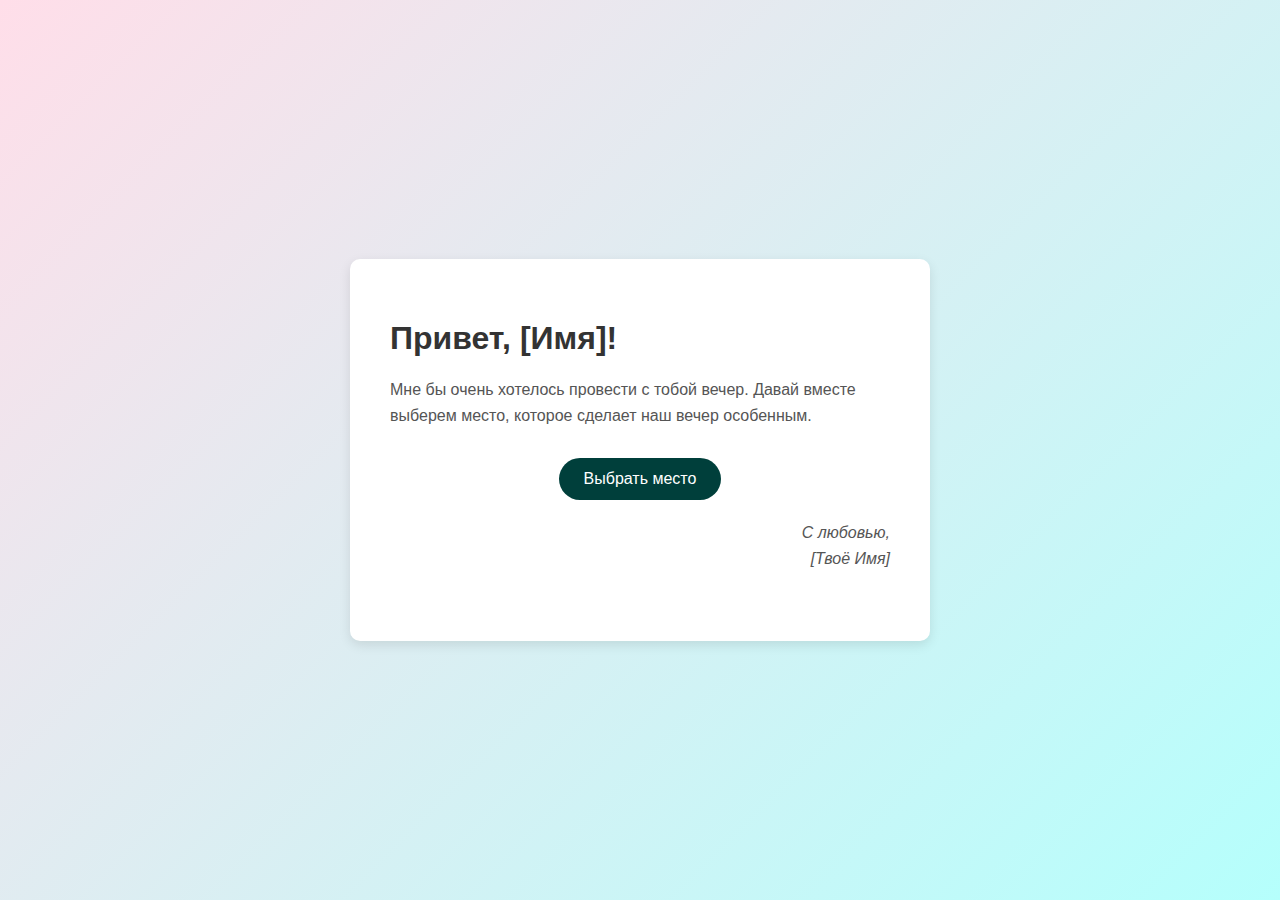
==== index.html @ 578a1b65 "first commit" ====
<!DOCTYPE html>
<html lang="ru">
<head>
    <meta charset="UTF-8">
    <meta name="viewport" content="width=device-width, initial-scale=1.0">
    <title>Приглашение на свидание</title>
    <link rel="stylesheet" href="styles.css">
</head>
<body>
<div class="letter-container">
    <div class="letter">
        <h1>Привет, [Имя]!</h1>
        <p>
            Мне бы очень хотелось провести с тобой вечер. Давай вместе выберем место, которое сделает наш вечер особенным.
        </p>
        <button id="choosePlaceBtn" class="button">Выбрать место</button>
        <p class="signature">
            С любовью,<br>
            [Твоё Имя]
        </p>
    </div>
</div>

<!-- Скрипт для кнопки -->
<script>
    document.getElementById('choosePlaceBtn').addEventListener('click', function() {
        window.location.href = 'choose_place.html';
    });
</script>
</body>
</html>
---- styles.css ----
/* Общие стили для всех страниц */

body {
    margin: 0;
    padding: 0;
    font-family: 'Arial', sans-serif;
    background: linear-gradient(135deg, #FFDEE9, #B5FFFC);
    min-height: 100vh;
    display: flex;
    justify-content: center;
    align-items: center;
}

.container {
    background: rgba(255, 255, 255, 0.95);
    padding: 40px;
    border-radius: 15px;
    box-shadow: 0 8px 16px rgba(0,0,0,0.2);
    text-align: center;
    max-width: 900px;
    width: 90%;
}

h1 {
    color: #FF69B4;
    font-size: 2.5em;
    margin-bottom: 30px;
}

p {
    color: #555;
    font-size: 1.2em;
    margin-bottom: 20px;
}

ul {
    list-style-type: none;
    padding: 0;
    color: #555;
    text-align: left;
    display: inline-block;
}

button {
    background-color: #FF69B4;
    border: none;
    color: white;
    padding: 15px 30px;
    text-align: center;
    font-size: 1em;
    border-radius: 50px;
    cursor: pointer;
    transition: background-color 0.3s, transform 0.3s;
}

button:hover {
    background-color: #FF1493;
    transform: scale(1.05);
}

/* Стили для страницы выбора развлечений без изображений */

.tiles {
    display: flex;
    flex-wrap: wrap;
    justify-content: center;
    gap: 20px;
    margin-bottom: 30px;
}

.tile {
    background: #FFF0F5;
    border: 2px solid #FFB6C1;
    border-radius: 10px;
    width: 250px;
    height: 150px;
    cursor: pointer;
    box-shadow: 0 4px 8px rgba(0,0,0,0.2);
    transition: transform 0.3s, box-shadow 0.3s, background-color 0.3s;
    display: flex;
    align-items: center;
    justify-content: center;
    text-decoration: none; /* Убираем подчеркивание для ссылок */
}

.tile:hover {
    transform: translateY(-10px);
    box-shadow: 0 12px 24px rgba(0,0,0,0.3);
    background-color: #FFE4E1;
}

.tile-content {
    padding: 10px;
}

.tile h2 {
    color: #FF1493;
    margin: 0;
    font-size: 1.2em;
    text-align: center;
}

/* Стили для кнопки "Назад" */

.back-button {
    background-color: #555;
    border: none;
    color: white;
    padding: 10px 20px;
    text-align: center;
    font-size: 0.9em;
    border-radius: 30px;
    cursor: pointer;
    transition: background-color 0.3s, transform 0.3s;
}

.back-button:hover {
    background-color: #333;
    transform: scale(1.05);
}

/* Стили для страницы "Mathilde" */

.carousel {
    position: relative;
    max-width: 800px;
    margin: 0 auto 30px auto;
}

.slides {
    position: relative;
    overflow: hidden;
    border-radius: 10px;
}

.slide {
    display: none;
}

.slide.active {
    display: block;
}

.slide img {
    width: 100%;
    height: auto;
    border-radius: 10px;
}

/* Кнопки навигации */
.prev, .next {
    cursor: pointer;
    position: absolute;
    top: 50%;
    width: auto;
    padding: 16px;
    margin-top: -22px;
    color: white;
    font-weight: bold;
    font-size: 24px;
    border-radius: 0 3px 3px 0;
    user-select: none;
    background-color: rgba(0,0,0,0.5);
    transition: background-color 0.3s;
}

.next {
    right: 0;
    border-radius: 3px 0 0 3px;
}

.prev:hover, .next:hover {
    background-color: rgba(0,0,0,0.8);
}

.cafe-description h2 {
    color: #FF69B4;
    margin-top: 20px;
    margin-bottom: 10px;
}

/* Медиа-запросы для планшетов */
@media (max-width: 768px) {
    .container {
        padding: 30px;
    }

    h1 {
        font-size: 2em;
    }

    .tile {
        width: 45%;
        height: 130px;
    }

    button, .back-button {
        padding: 12px 25px;
        font-size: 0.95em;
    }

    .cafe-details {
        flex-direction: column;
    }

    .cafe-image, .cafe-description {
        width: 100%;
    }
}

/* Медиа-запросы для смартфонов */
@media (max-width: 480px) {
    .container {
        padding: 20px;
    }

    h1 {
        font-size: 1.8em;
    }

    .tiles {
        flex-direction: column;
        align-items: center;
    }

    .tile {
        width: 80%;
        height: 120px;
    }

    button, .back-button {
        width: 100%;
        padding: 12px 0;
        font-size: 1em;
        border-radius: 30px;
    }

    .cafe-details {
        flex-direction: column;
    }

    .cafe-image, .cafe-description {
        width: 100%;
    }

    .cafe-image {
        height: auto;
    }

    .prev, .next {
        font-size: 18px;
        padding: 12px;
    }
}

/* Стили для минималистичного письма */


.letter {
    background-color: #ffffff;
    padding: 40px;
    border-radius: 10px;
    max-width: 500px;
    width: 90%;
    box-shadow: 0 4px 12px rgba(0,0,0,0.1);
    text-align: left;
    font-family: 'Helvetica Neue', Helvetica, Arial, sans-serif;
}

.letter h1 {
    font-size: 2em;
    color: #333;
    margin-bottom: 20px;
}

.letter p {
    font-size: 1em;
    color: #555;
    line-height: 1.6;
    margin-bottom: 30px;
}

.signature {
    font-size: 1em;
    color: #333;
    margin-top: 20px;
    text-align: right;
    font-style: italic;
}

/* Стили для кнопки */
.button {
    display: block;
    background-color: #003f3b;
    color: white;
    padding: 12px 25px;
    font-size: 1em;
    border: none;
    border-radius: 25px;
    cursor: pointer;
    transition: background-color 0.3s, transform 0.3s;
    text-align: center;
    margin: 0 auto;
}

.button:hover {
    background-color: #45a049;
    transform: scale(1.05);
}
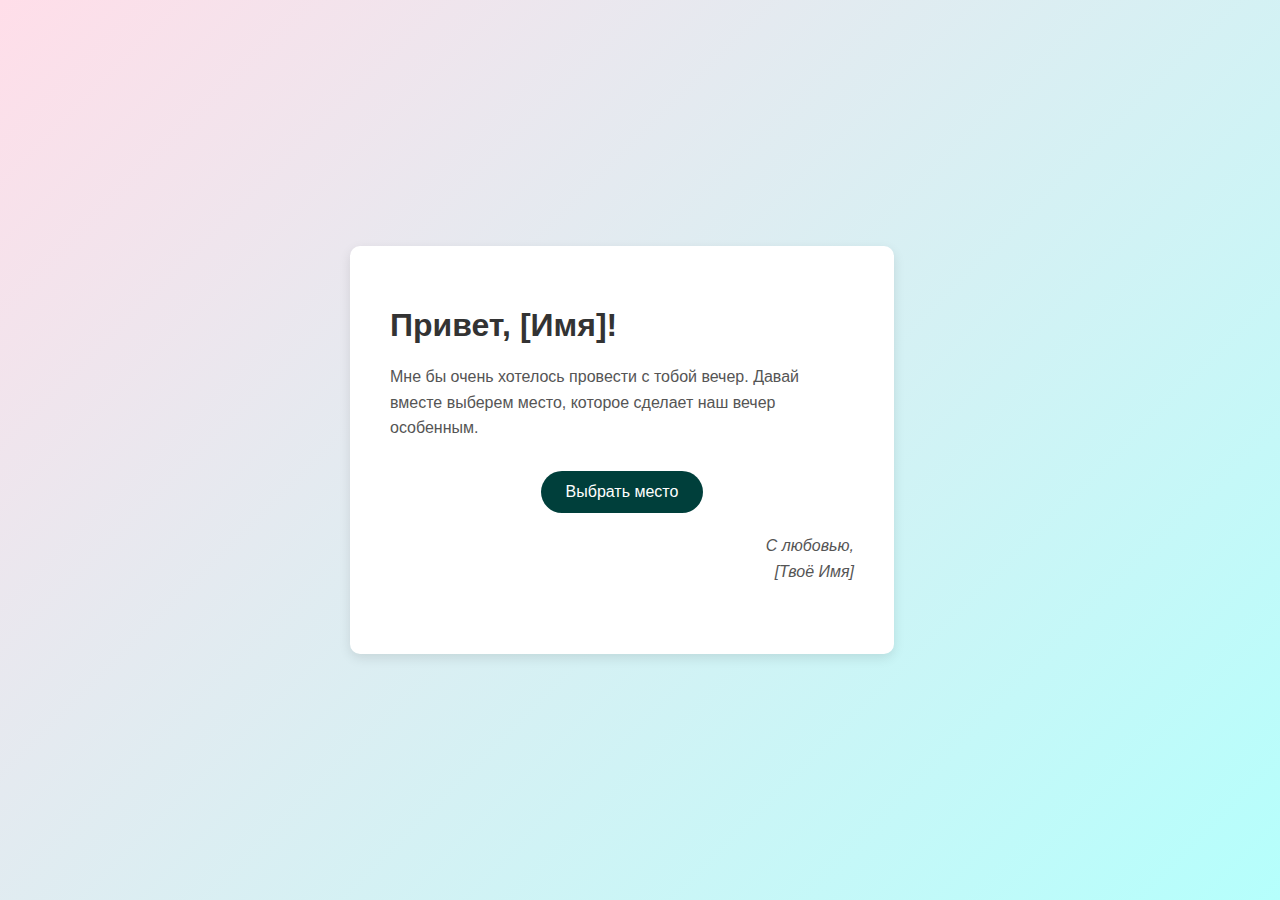
==== commit 29a64a1c: "Изменил стили, добавил отдельные стили для каждой страницы для удобной работы" ====
--- a/index.html
+++ b/index.html
@@ -4,7 +4,7 @@
     <meta charset="UTF-8">
     <meta name="viewport" content="width=device-width, initial-scale=1.0">
     <title>Приглашение на свидание</title>
-    <link rel="stylesheet" href="styles.css">
+    <link rel="stylesheet" href="styles/index.css">
 </head>
 <body>
 <div class="letter-container">
--- a/styles/index.css
+++ b/styles/index.css
@@ -0,0 +1,65 @@
+/* Стили для минималистичного письма */
+
+
+.letter {
+    background-color: #ffffff;
+    padding: 40px;
+    border-radius: 10px;
+    max-width: 500px;
+    width: 80%;
+    box-shadow: 0 4px 12px rgba(0,0,0,0.1);
+    text-align: left;
+    font-family: 'Helvetica Neue', Helvetica, Arial, sans-serif;
+}
+
+.letter h1 {
+    font-size: 2em;
+    color: #333;
+    margin-bottom: 20px;
+}
+
+.letter p {
+    font-size: 1em;
+    color: #555;
+    line-height: 1.6;
+    margin-bottom: 30px;
+}
+
+.signature {
+    font-size: 1em;
+    color: #333;
+    margin-top: 20px;
+    text-align: right;
+    font-style: italic;
+}
+
+/* Стили для кнопки */
+.button {
+    display: block;
+    background-color: #003f3b;
+    color: white;
+    padding: 12px 25px;
+    font-size: 1em;
+    border: none;
+    border-radius: 25px;
+    cursor: pointer;
+    transition: background-color 0.3s, transform 0.3s;
+    text-align: center;
+    margin: 0 auto;
+}
+
+.button:hover {
+    background-color: #45a049;
+    transform: scale(1.05);
+}
+
+body {
+    margin: 0;
+    padding: 0;
+    font-family: 'Arial', sans-serif;
+    background: linear-gradient(135deg, #FFDEE9, #B5FFFC);
+    min-height: 100vh;
+    display: flex;
+    justify-content: center;
+    align-items: center;
+}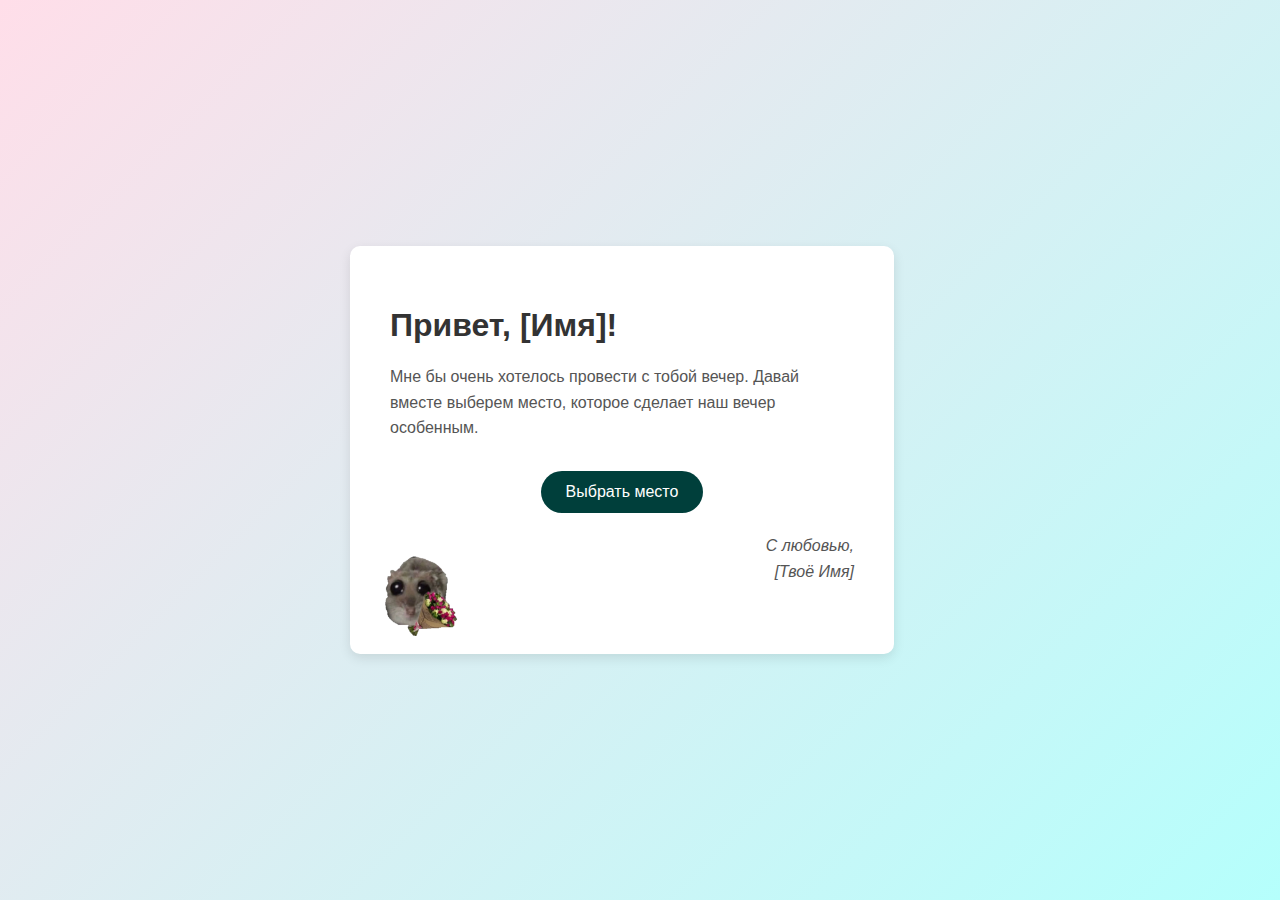
==== commit eeb82e5b: "Исправил недочеты с фотками в экшнах, добавил мемы хамстера и дикаприо." ====
--- a/index.html
+++ b/index.html
@@ -11,19 +11,21 @@
     <div class="letter">
         <h1>Привет, [Имя]!</h1>
         <p>
-            Мне бы очень хотелось провести с тобой вечер. Давай вместе выберем место, которое сделает наш вечер особенным.
+            Мне бы очень хотелось провести с тобой вечер. Давай вместе выберем место, которое сделает наш вечер
+            особенным.
         </p>
         <button id="choosePlaceBtn" class="button">Выбрать место</button>
         <p class="signature">
             С любовью,<br>
             [Твоё Имя]
         </p>
+        <img src="images/hamster.png" alt="Hamster" class="hamster-image">
     </div>
 </div>
 
 <!-- Скрипт для кнопки -->
 <script>
-    document.getElementById('choosePlaceBtn').addEventListener('click', function() {
+    document.getElementById('choosePlaceBtn').addEventListener('click', function () {
         window.location.href = 'choose_place.html';
     });
 </script>
--- a/styles/index.css
+++ b/styles/index.css
@@ -62,4 +62,16 @@
     display: flex;
     justify-content: center;
     align-items: center;
-}+}
+
+.letter {
+    position: relative; /* Позволяет позиционировать элементы внутри контейнера */
+}
+
+.hamster-image {
+    position: absolute; /* Позволяет разместить изображение в углу */
+    top: 310px; /* Устанавливает верхний отступ */
+    left: 30px; /* Устанавливает левый отступ */
+    width: 80px; /* Устанавливает ширину изображения, при необходимости измените */
+    height: auto; /* Сохраняет пропорции изображения */
+}
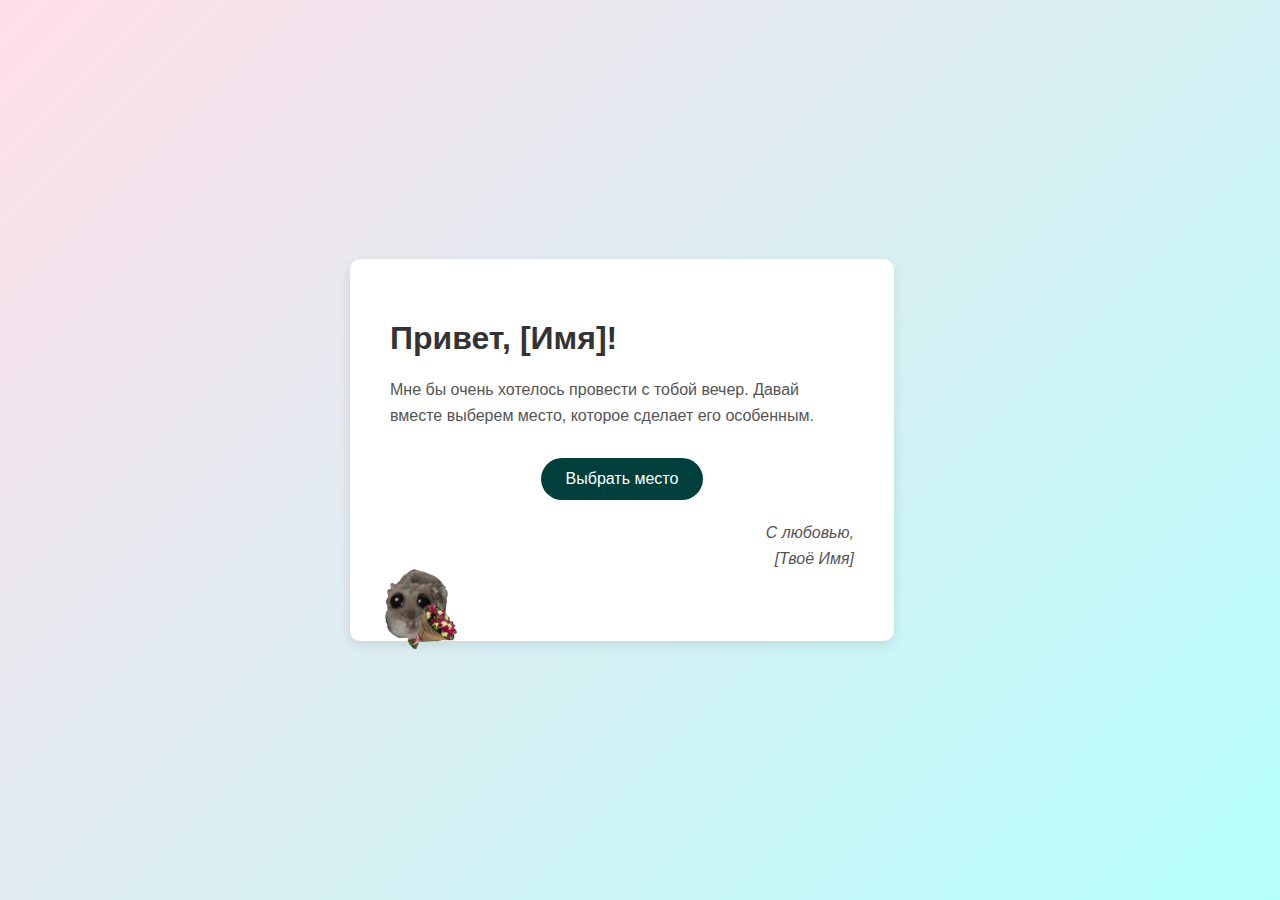
==== commit b4346b65: "Добавил фотки для каждой страницы и карусели" ====
--- a/index.html
+++ b/index.html
@@ -11,7 +11,7 @@
     <div class="letter">
         <h1>Привет, [Имя]!</h1>
         <p>
-            Мне бы очень хотелось провести с тобой вечер. Давай вместе выберем место, которое сделает наш вечер
+            Мне бы очень хотелось провести с тобой вечер. Давай вместе выберем место, которое сделает его
             особенным.
         </p>
         <button id="choosePlaceBtn" class="button">Выбрать место</button>
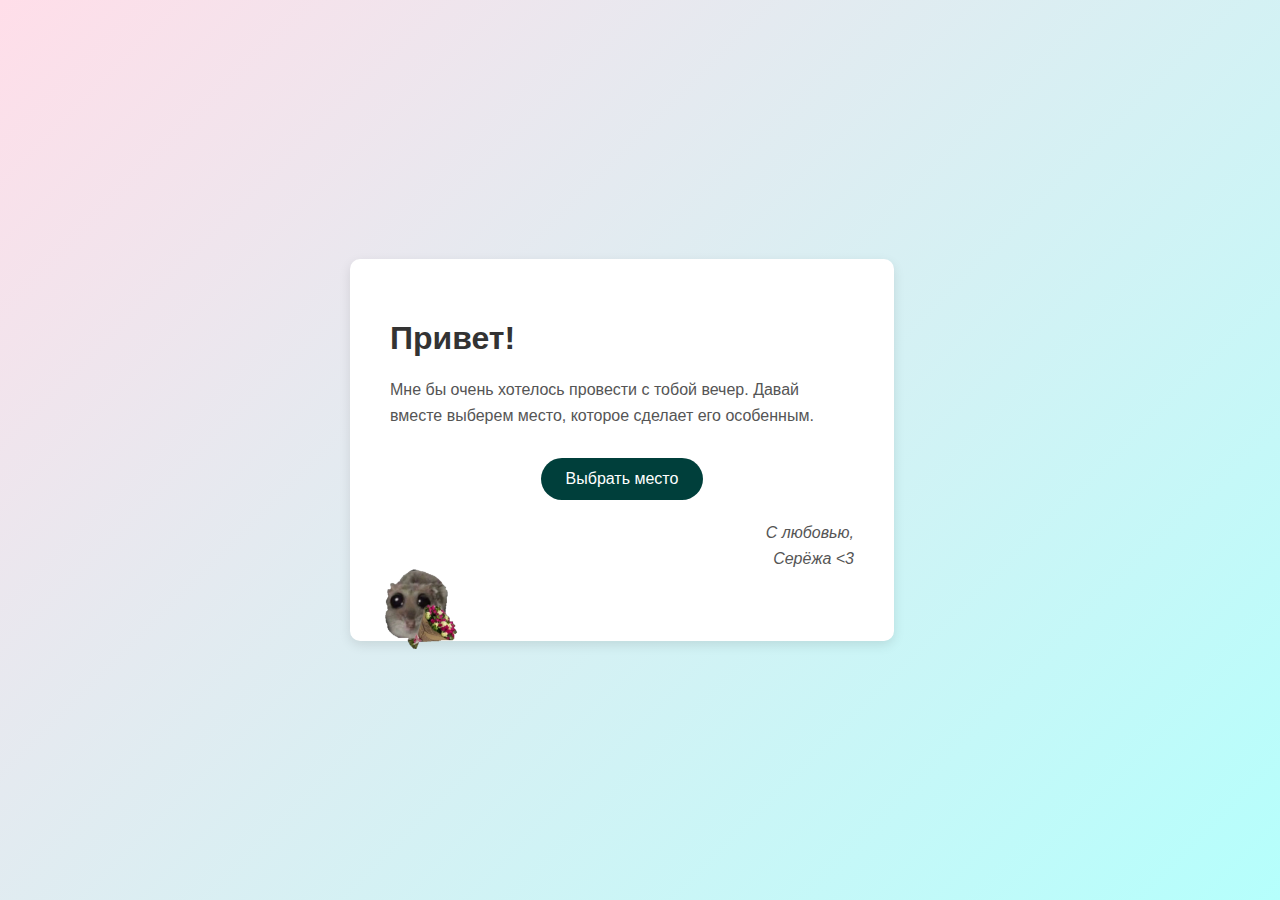
==== commit 73e82566: "Добавил имя" ====
--- a/index.html
+++ b/index.html
@@ -9,7 +9,7 @@
 <body>
 <div class="letter-container">
     <div class="letter">
-        <h1>Привет, [Имя]!</h1>
+        <h1>Привет!</h1>
         <p>
             Мне бы очень хотелось провести с тобой вечер. Давай вместе выберем место, которое сделает его
             особенным.
@@ -17,7 +17,7 @@
         <button id="choosePlaceBtn" class="button">Выбрать место</button>
         <p class="signature">
             С любовью,<br>
-            [Твоё Имя]
+            Серёжа <3
         </p>
         <img src="images/hamster.png" alt="Hamster" class="hamster-image">
     </div>
